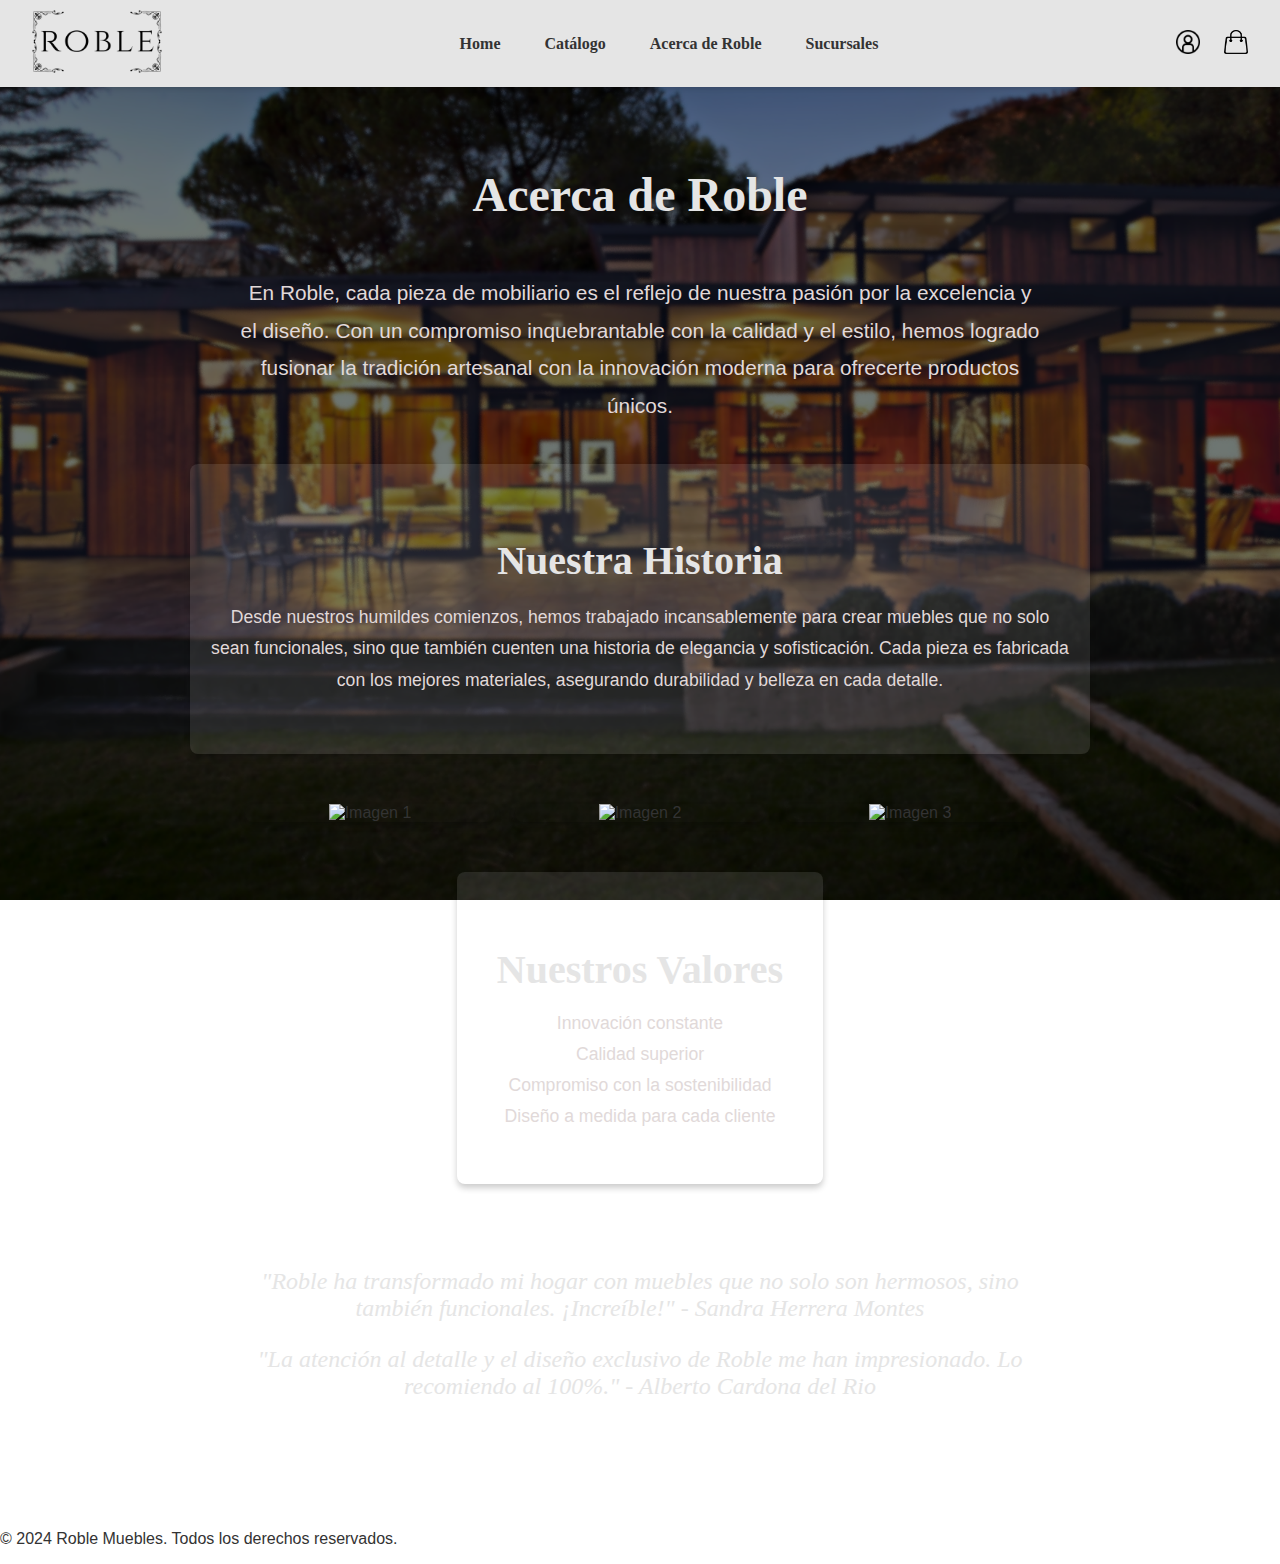
==== AcercaDeRoble.html @ c87e42a4 "version now" ====
<!DOCTYPE html>
<html lang="es">
<head>
    <meta charset="UTF-8">
    <meta name="viewport" content="width=device-width, initial-scale=1.0">
    <title>Acerca de Roble</title>
    <link rel="stylesheet" href="styles.css"> <!-- Asegúrate de que la ruta al CSS sea correcta -->
</head>
<body>
    <div class="grid-container">
        <!-- Header -->
        <header class="header">
            <ul class="header-list">
                <li class="logo-item">
                    <a href="index.html">
                        <img src="img/NombreSinFondo.png" alt="Logo Roble" class="logo">
                    </a>
                </li>
                <li class="menu">
                    <a href="index.html">Home</a>
                    <div class="dropdown" id="dropdown">
                        <a href="Catalogo.php" class="dropdown-toggle">Catálogo</a>
                        <div class="dropdown-menu" id="dropdown-menu">
                            <a href="#">Sillas</a>
                            <a href="#">Mesas de comedor</a>
                            <a href="#">Bancas</a>
                            <a href="#">Bancos</a>
                            <a href="#">Sofás</a>
                            <a href="#">Mesas de centro</a>
                        </div>
                    </div>
                    
                    <a href="AcercaDeRoble.html">Acerca de Roble</a>
                    <a href="sucursales.html">Sucursales</a>
                </li>
                <li class="login-icon">
                    <a href="login.html">
                        <img src="img/acceso2.png" alt="login" class="icon">
                    </a>
                </li>
                <li class="cart-icon">
                    <a href="login.html">
                        <img src="img/BolsoCompraSinFondo2.png" alt="Carrito de Compra" class="icon" onclick=addcart()>
                    </a>
                </li>
            </ul>
        </header>

        <!-- Sección Principal -->
        <div id="main-content">
            <h1 class="about-heading">Acerca de Roble</h1>
            <p class="about-subtext">En Roble, cada pieza de mobiliario es el reflejo de nuestra pasión por la excelencia y el diseño. Con un compromiso inquebrantable con la calidad y el estilo, hemos logrado fusionar la tradición artesanal con la innovación moderna para ofrecerte productos únicos.</p>
            
            <!-- Nuestra Historia -->
            <section class="our-story">
                <h2>Nuestra Historia</h2>
                <p>Desde nuestros humildes comienzos, hemos trabajado incansablemente para crear muebles que no solo sean funcionales, sino que también cuenten una historia de elegancia y sofisticación. Cada pieza es fabricada con los mejores materiales, asegurando durabilidad y belleza en cada detalle.</p>
            </section>

            <!-- Galería de Imágenes -->
            <section class="image-gallery">
                <div class="image-item">
                    <img src="img/procesoartesanal.jpg" alt="Imagen 1">
                    <p>El proceso artesanal</p>
                </div>
                <div class="image-item">
                    <img src="img/comedor.jpg" alt="Imagen 2">
                    <p>Diseño contemporáneo</p>
                </div>
                <div class="image-item">
                    <img src="img/materialesdeprimeracalidad.jpg" alt="Imagen 3">
                    <p>Materiales de primera calidad</p>
                </div>
            </section>

            <!-- Valores -->
            <section class="values">
                <h2>Nuestros Valores</h2>
                <ul class="values-list">
                    <li>Innovación constante</li>
                    <li>Calidad superior</li>
                    <li>Compromiso con la sostenibilidad</li>
                    <li>Diseño a medida para cada cliente</li>
                </ul>
            </section>

            <!-- Testimonios -->
            <section class="testimonials">
                <p>"Roble ha transformado mi hogar con muebles que no solo son hermosos, sino también funcionales. ¡Increíble!" - Sandra Herrera Montes</p>
                <p>"La atención al detalle y el diseño exclusivo de Roble me han impresionado. Lo recomiendo al 100%." - Alberto Cardona del Rio</p>
            </section>
        </div>

        <!-- Footer -->
        <footer>
            <div class="footer-content">
                <p>&copy; 2024 Roble Muebles. Todos los derechos reservados.</p>
            </div>
        </footer>
    </div>
    <script>
        function addcart() {
            alert("INICIA SESION");
        }
        </script>
</body>
</html>
---- styles.css ----
* {
    box-sizing: border-box; /* Asegura que el padding y el borde se incluyan en el ancho y alto total */
}

body {
    
    margin: 0;
    font-family: 'DM Sans', sans-serif;
    color: #333;
    background-image: url('img/FondoHome12.png'); /* Ruta de la imagen de fondo */
    background-size: cover; /* Hace que la imagen cubra toda la página */
    background-position: center; /* Centra la imagen en la página */
    background-repeat: no-repeat; /* Evita que la imagen se repita */
    background-attachment: fixed; /* Fija la imagen al fondo mientras se desplaza el contenido */
}

.grid-container {
    display: flex;
    flex-direction: column;
    min-height: 100vh;
    overflow-x: hidden; /* Evita desplazamiento horizontal */
}

/* Header */
.header {
    display: flex;
    align-items: center;
    justify-content: space-between;
    background-color: #e5e5e5;
    box-shadow: 0 2px 4px rgba(0, 0, 0, 0.1);
    padding: 10px 20px;
    width: 100%;
    
}

/* Estilo de la lista de navegación */
.header-list {
    list-style: none;
    display: flex;
    align-items: center;
    justify-content: space-between;
    margin: 0;
    padding: 0;
    width: 100%;
}

/* Logo */
.logo {
    width: 130px;
    height: auto;
}

/* Menu Central */
.menu {
    display: flex;
    align-items: center;
    gap: 20px;
    flex-grow: 1;
    justify-content: center;
}

/* Icono de carrito */
.cart-icon .icon {
    width: 24px;
    height: 24px;
}
/* Icono de carrito */
.login-icon .icon {
    width: 24px;
    height: 24px;
}

/* Estilo de los enlaces */
.header-list a {
    text-decoration: none;
    font-weight: 600;
    color: #333;
    font-family: 'Playfair Display', serif;
    padding: 8px 12px;
}

.header-list a:hover {
    border-bottom: 2px solid #333;
}

/* Estilo Dropdown */
.dropdown {
    position: relative;
}

.dropdown-toggle {
    cursor: pointer;
    color: #333;
}

.dropdown-menu {
    display: none;
    position: absolute;
    background-color: #e5e5e5;
    padding: 10px;
    border-radius: 4px;
    top: 100%; /* Alineación debajo del toggle */
    left: 0;
    min-width: 200px;
    box-shadow: 0 4px 8px rgba(0, 0, 0, 0.2);
    z-index: 10;
}

.dropdown-menu a {
    color: #333;
    display: block;
    padding: 5px 0;
    text-decoration: none;
    font-size: 0.9em;
}

.dropdown-menu a:hover {
    background-color: #f5f5f5;
}

/* Mostrar el dropdown al pasar el ratón */
.dropdown:hover .dropdown-menu {
    display: block;
}





/* Sección Principal */
#main-content {
    display: flex;
    flex-direction: column;
    align-items: center;
    justify-content: center;
    flex: 1;
    text-align: center;
    padding: 50px 20px;
}

.main-heading {
    font-family: 'Playfair Display', serif;
    font-size: 2.5em;
    font-weight: bold;
    margin: 0;
    color: #e5e5e5;
}

.main-subtext {
    font-family: 'DM Sans', sans-serif;
    font-size: 1.2em;
    color: #e1d9d9;
    margin-top: 15px;
    line-height: 1.5;
}

/* Botón de llamada a la acción */
.button-container {
    margin-top: 30px;
}

.explore-button {
    font-family: 'DM Sans', sans-serif;
    font-size: 1em;
    padding: 12px 30px;
    color: #e5e5e5;
    border: 2px solid #e5e5e5;
    background-color: transparent;
    text-transform: uppercase;
    text-decoration: none;
    font-weight: bold;
    border-radius: 5px;
    transition: all 0.3s ease;
}

.explore-button:hover {
    background-color: #e5e5e5;
    color: #000000;
}

/* Imagen en la esquina inferior derecha */
.corner-logo {
    position: fixed;
    bottom: 10px;
    right: 10px;
    width: 50px;
    opacity: 0.8;
}

/* NUEVAS SECCIONES PARA "ACERCA DE ROBLE" */

/* Título Principal */
.about-heading {
    font-family: 'Playfair Display', serif;
    font-size: 3em;
    font-weight: bold;
    color: #e5e5e5;
    text-align: center;
    margin-top: 30px;
}

.about-subtext {
    font-family: 'DM Sans', sans-serif;
    font-size: 1.3em;
    color: #e1d9d9;
    text-align: center;
    line-height: 1.8;
    margin: 20px auto;
    max-width: 800px;
}

/* Nuestra Historia */
.our-story {
    background-color: rgba(255, 255, 255, 0.1);
    padding: 40px 20px;
    margin: 20px auto;
    border-radius: 8px;
    text-align: center;
    max-width: 900px;
    box-shadow: 0 4px 6px rgba(0, 0, 0, 0.2);
}

.our-story h2 {
    font-family: 'Playfair Display', serif;
    font-size: 2.5em;
    font-weight: bold;
    color: #e5e5e5;
    margin-bottom: 15px;
}

.our-story p {
    font-family: 'DM Sans', sans-serif;
    font-size: 1.1em;
    color: #e1d9d9;
    line-height: 1.8;
}

/* Galería de Imágenes */
.image-gallery {
    display: grid;
    grid-template-columns: repeat(auto-fit, minmax(250px, 1fr));
    gap: 20px;
    margin: 30px auto;
    max-width: 1200px;
    padding: 0 20px;
}

.image-item {
    position: relative;
    overflow: hidden;
    border-radius: 8px;
    box-shadow: 0 4px 6px rgba(0, 0, 0, 0.2);
}

.image-item img {
    width: 100%;
    height: auto;
    transition: transform 0.3s ease, opacity 0.3s ease;
}

.image-item:hover img {
    transform: scale(1.1);
    opacity: 0.9;
}

.image-item p {
    position: absolute;
    bottom: 10px;
    left: 10px;
    color: #fff;
    font-size: 1em;
    background-color: rgba(0, 0, 0, 0.7);
    padding: 5px 10px;
    border-radius: 5px;
}

/* Valores */
.values {
    background-color: rgba(255, 255, 255, 0.1);
    padding: 40px;
    border-radius: 8px;
    margin: 20px auto;
    text-align: center;
    max-width: 800px;
    box-shadow: 0 4px 6px rgba(0, 0, 0, 0.2);
}

.values h2 {
    font-family: 'Playfair Display', serif;
    font-size: 2.5em;
    font-weight: bold;
    color: #e5e5e5;
    margin-bottom: 20px;
}

.values-list {
    list-style: none;
    padding: 0;
    font-family: 'DM Sans', sans-serif;
    font-size: 1.1em;
    color: #e1d9d9;
}

.values-list li {
    margin: 10px 0;
}

/* Testimonios */
.testimonials {
    text-align: center;
    margin: 40px auto;
    max-width: 800px;
    color: #e5e5e5;
    font-family: 'Playfair Display', serif;
    font-size: 1.5em;
    font-style: italic;
}

/* Media Queries para Responsividad */
@media (max-width: 768px) {
    .product-grid {
        grid-template-columns: repeat(auto-fill, minmax(150px, 1fr)); /* Ajuste para dispositivos más pequeños */
    }
}
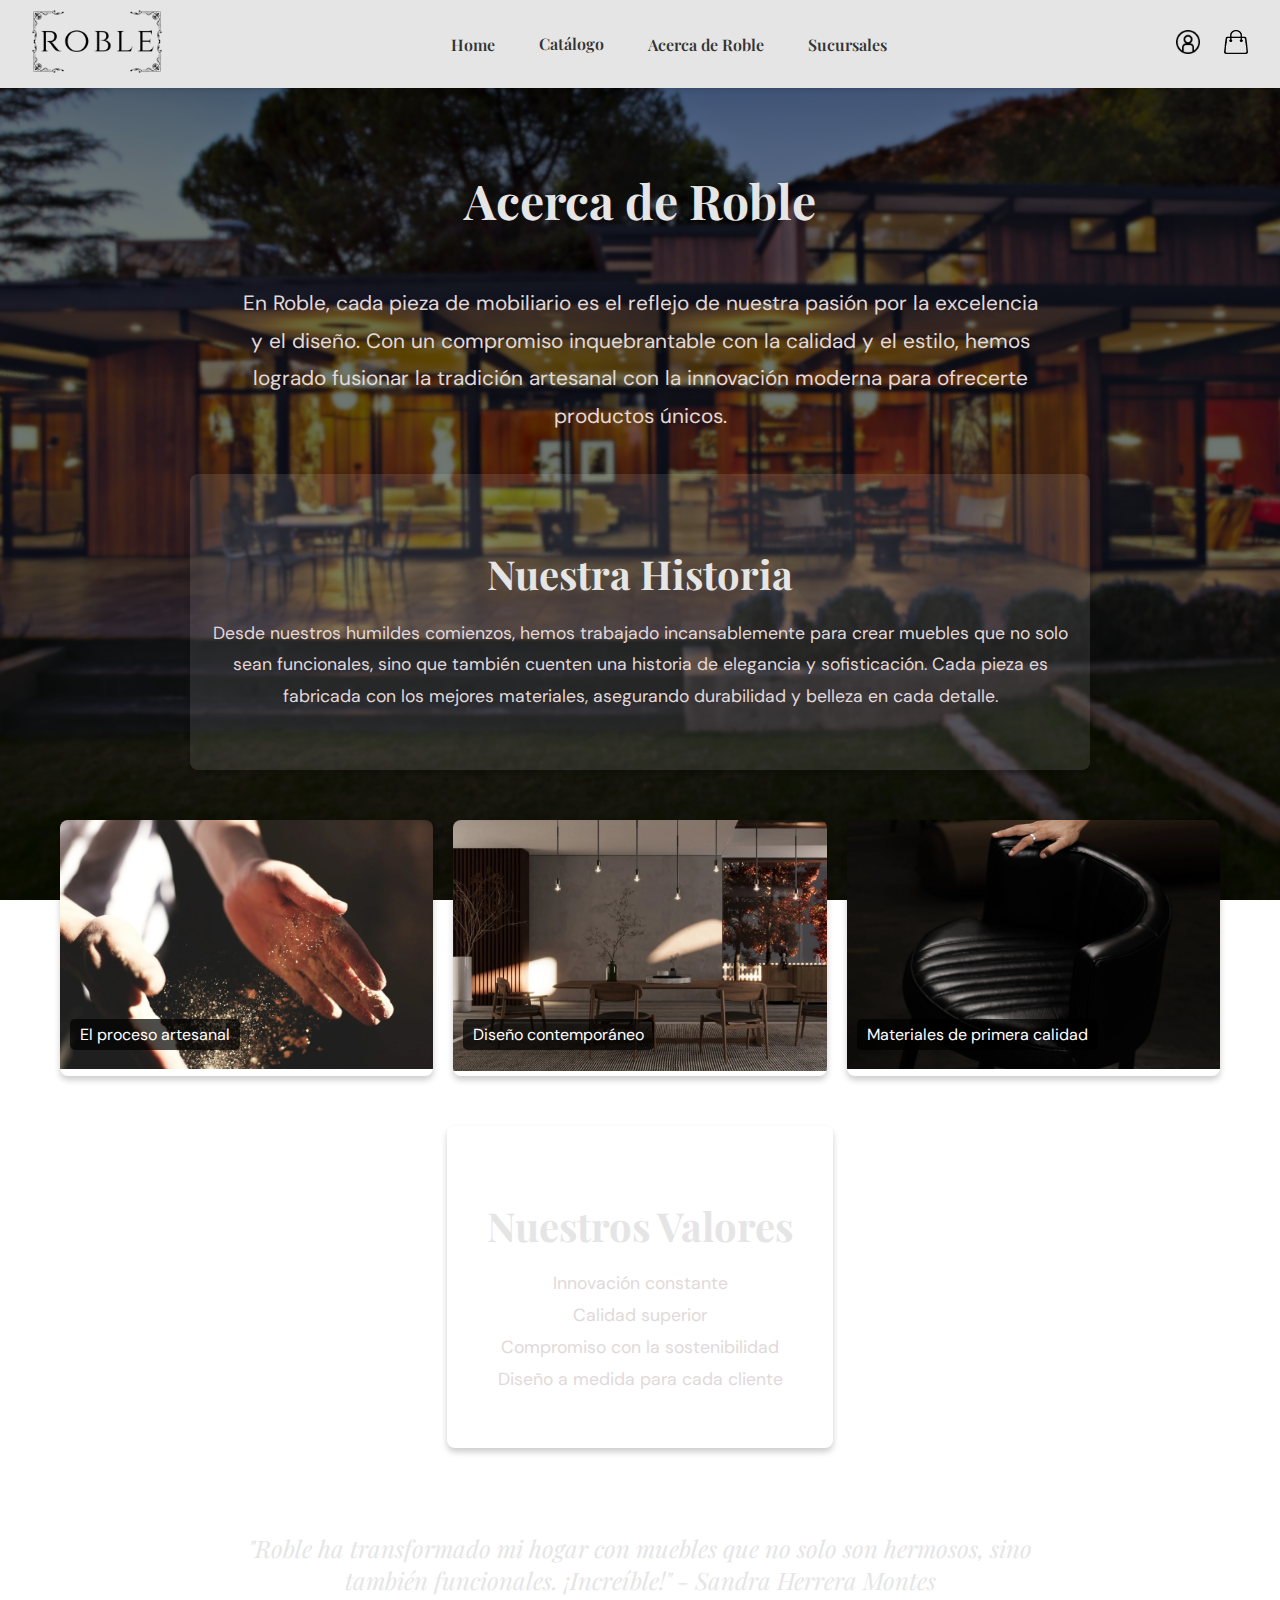
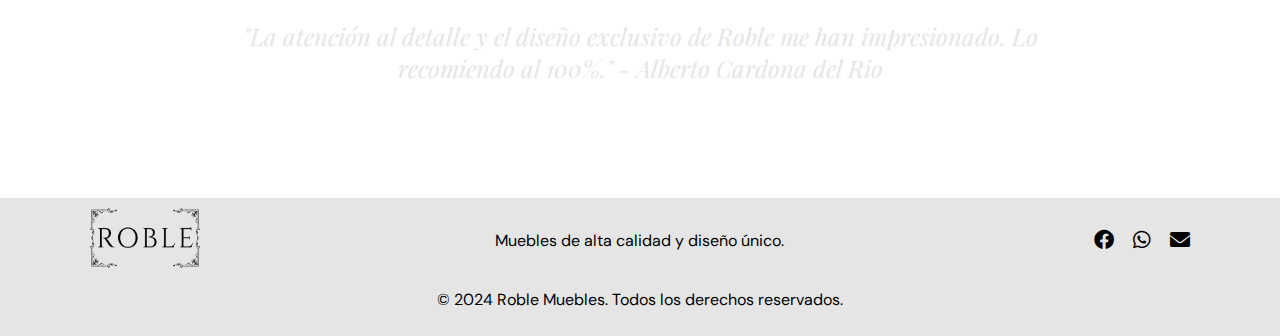
==== commit 63ec6168: "version definitiva 2" ====
--- a/AcercaDeRoble.html
+++ b/AcercaDeRoble.html
@@ -5,6 +5,10 @@
     <meta name="viewport" content="width=device-width, initial-scale=1.0">
     <title>Acerca de Roble</title>
     <link rel="stylesheet" href="styles.css"> <!-- Asegúrate de que la ruta al CSS sea correcta -->
+
+    <link href="https://fonts.googleapis.com/css2?family=Playfair+Display:wght@400;700&family=DM+Sans:wght@400;700&display=swap" rel="stylesheet">
+    <link rel="stylesheet" href="https://cdnjs.cloudflare.com/ajax/libs/font-awesome/6.0.0-beta3/css/all.min.css">
+
 </head>
 <body>
     <div class="grid-container">
@@ -19,14 +23,14 @@
                 <li class="menu">
                     <a href="index.html">Home</a>
                     <div class="dropdown" id="dropdown">
-                        <a href="Catalogo.php" class="dropdown-toggle">Catálogo</a>
+                        <a href="Catalogo.php"  class="dropdown-toggle">Catálogo</a>
                         <div class="dropdown-menu" id="dropdown-menu">
-                            <a href="#">Sillas</a>
-                            <a href="#">Mesas de comedor</a>
-                            <a href="#">Bancas</a>
-                            <a href="#">Bancos</a>
-                            <a href="#">Sofás</a>
-                            <a href="#">Mesas de centro</a>
+                            <a href="filtrado.php?categoria=silla">Sillas</a>
+                            <a href="filtrado.php?categoria=Mesa%20Comedor">Mesas de comedor</a>
+                            <a href="filtrado.php?categoria=Bancas">Bancas</a>
+                            <a href="filtrado.php?categoria=Bancos">Bancos</a>
+                            <a href="filtrado.php?categoria=Sofa">Sofás</a>
+                            <a href="filtrado.php?categoria=Mesa%20Centro">Mesas de centro</a>
                         </div>
                     </div>
                     
@@ -93,11 +97,36 @@
 
         <!-- Footer -->
         <footer>
-            <div class="footer-content">
-                <p>&copy; 2024 Roble Muebles. Todos los derechos reservados.</p>
+            <div class="container">
+                <div class="footer-info">
+                    <img src="img/NombreSinFondo.png" alt="Roble Logo" class="logo">
+                    
+                </div>
+                <div class="footer-links">
+                    
+                    <p>Muebles de alta calidad y diseño único.</p>   
+                </div>
+                <div class="footer-social">
+                    <a href="#" class="social-icon"><i class="fab fa-facebook"></i></a>
+                    <a href="https://wa.me/+524432198185" class="social-icon"><i class="fab fa-whatsapp"></i></a>
+                    <a href="mailto:roble@gmail.com" class="social-icon"><i class="fas fa-envelope"></i></a>
+                    
+                      
+                </div>
+            </div>
+            <div class="derechos">
+                <div class="fg">
+    
+                </div>
+                <p>&copy; 2024 Roble Muebles. Todos los derechos reservados.</p> 
+                <div class="fj">
+                    
+                </div>
             </div>
         </footer>
+    
     </div>
+
     <script>
         function addcart() {
             alert("INICIA SESION");
--- a/styles.css
+++ b/styles.css
@@ -316,6 +316,66 @@
     font-style: italic;
 }
 
+/* Footer */
+footer {
+    background-color: #e5e5e5;
+    color: white;
+    padding: 10px 0px;
+}
+
+footer .container {
+    display: flex;
+    justify-content: space-between;
+    align-items: center;
+    padding: 0px 90px;
+}
+.derechos {
+    display: flex;
+    align-items: center;
+    justify-content: space-between;
+    color: #000000;
+}
+
+.footer-info img{
+    width: 110px;
+    height: 60px;
+}
+
+footer h5 {
+    font-size: 1.5em;
+}
+
+footer ul {
+    list-style: none;
+}
+
+footer ul li {
+    margin: 5px 0;
+}
+
+footer a {
+    text-decoration: none;
+    color: #000000;
+}
+
+footer a:hover {
+    color: #fff;
+}
+
+.footer-links p{
+    color: #000000;
+}
+
+footer .social-icon {
+    color: rgb(0, 0, 0);
+    font-size: 20px;
+    margin-left: 15px;
+}
+
+footer .social-icon:hover {
+    color: #007bff;
+}
+
 /* Media Queries para Responsividad */
 @media (max-width: 768px) {
     .product-grid {
